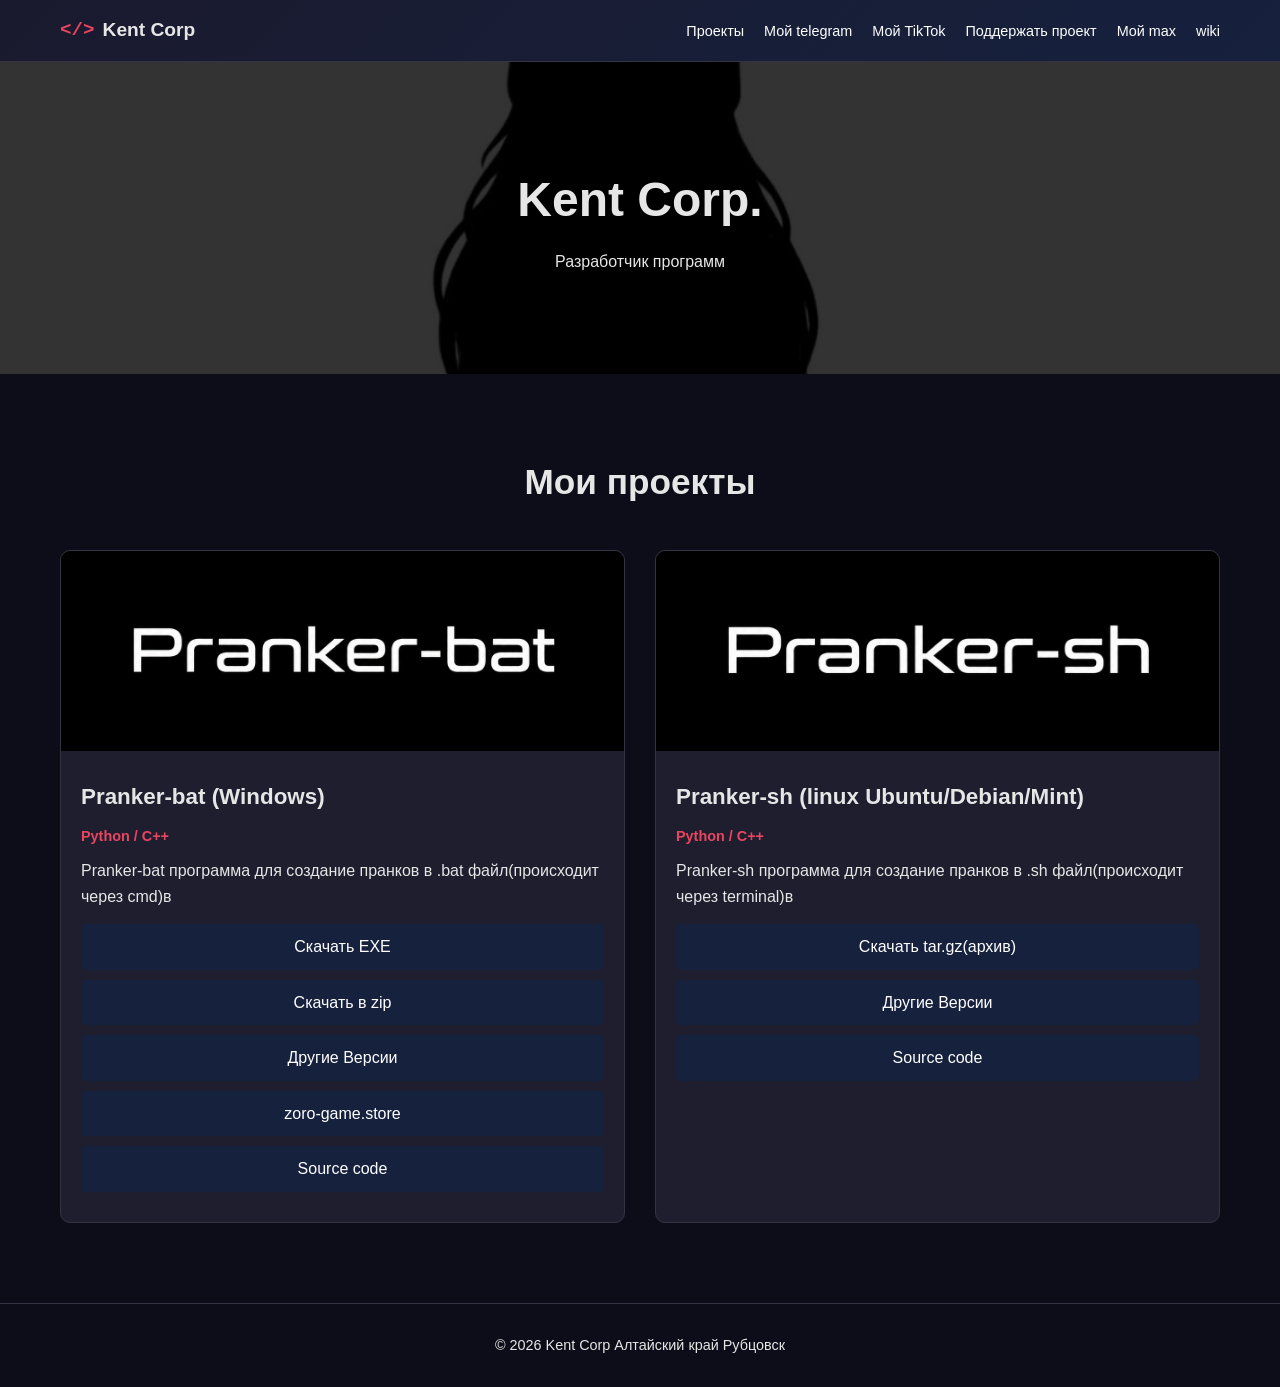
==== index.html @ 5c075c98 "Update index.html" ====
<!DOCTYPE html>
<html lang="ru">
<head>
    <meta charset="UTF-8">
    <meta name="viewport" content="width=device-width, initial-scale=1.0">
    <title>Kent Corp - Разработчик</title>
    <link rel="stylesheet" href="style.css">
</head>

<body>

<header>
    <div class="container header-content">
        <div class="logo"><span class="logo-icon">&lt;/&gt;</span> Kent Corp</div>
        <nav>
            <ul>
                <li><a href="#projects">Проекты</a></li>
                <li><a href="https://t.me/kentrutg" target="_blank">Мой telegram</a></li>
                <li><a href="https://www.tiktok.com/@kurtcobain1994271?_r=1&_t=ZP-93O1RYBS8oJ" target="_blank">Мой TikTok</a></li>
                <li><a href="https://dalink.to/kentrudan" target="_blank">Поддержать проект</a></li>
                <li><a href="https://max.ru/join/xBeHFvSPPr054zHDJjLPJh2QBmVcwdkE9SrwBFp0hgk" target="_blank">Мой max</a></li>
                <li><a href="https://kentrugit.github.io/wiki/"class="back-button">wiki</a></li>
            </ul>
        </nav>
    </div>
</header>

<section class="hero">
    <h1>Kent Corp.</h1>
    <p>Разработчик программ</p>
</section>

<section id="projects" class="projects">
    <div class="container">
        <h2 class="section-title">Мои проекты</h2>

        <div class="project-grid">
            
            <div class="project-card">
                <div class="project-image">
                    <img src="prank-bat-ico.png" alt="PrankMaster">
                </div>
                <div class="project-content">
                    <h3 class="project-title">Pranker-bat (Windows)</h3>
                    <div class="project-tech">Python / C++</div>
                    <p>Pranker-bat программа для создание пранков в .bat файл(происходит через cmd)в</p>
                    <div class="download-links">
                        <a href="https://github.com/kentrugithud/Pranker/releases/download/1.6.5/Pranker_bat_Setup.exe">Скачать EXE</a>
                        <a href="https://github.com/kentrugithud/Pranker/releases/download/1.6.5/Pranker-bat.zip">Скачать в zip</a>
                        <a href="https://github.com/kentrugithud/Pranker/releases">Другие Версии</a>
                        <a href="https://zoro-game.store/pages/game/game.html?id=25">zoro-game.store</a>
                        <a href="https://github.com/kentrugithud/Pranker">Source code</a>
                    </div>
                </div>
            </div>

               <div class="project-card">
                <div class="project-image">
                    <img src="logo-sh.png" alt="PrankMaster">
                </div>
                <div class="project-content">
                    <h3 class="project-title">Pranker-sh (linux Ubuntu/Debian/Mint)</h3>
                    <div class="project-tech">Python / C++</div>
                    <p>Pranker-sh программа для создание пранков в .sh файл(происходит через terminal)в</p>
                    <div class="download-links">
                        <a href="https://github.com/kentrugithud/Pranker-linux/releases/download/1.6.5/Pranker-sh.tar.gz">Скачать tar.gz(архив)</a>
                        <a href="https://github.com/kentrugithud/Pranker-linux/releases">Другие Версии</a>
                        <a href="https://github.com/kentrugithud/Pranker-linux">Source code</a>
                    </div>
                </div>
            </div>

        </div>
    </div>
</section>

<footer>
    © 2026 Kent Corp
    Алтайский край Рубцовск
</footer>

</body>
</html>
---- style.css ----
* {
    margin: 0;
    padding: 0;
    box-sizing: border-box;
    font-family: 'Segoe UI', Tahoma, Geneva, Verdana, sans-serif;
}

:root {
    --primary-color: #1a1a2e;
    --secondary-color: #16213e;
    --accent-color: #e94560;
    --dark-color: #0d0d1a;
    --bg-color: #121212;
    --card-bg: #1e1e2e;
    --border-color: #333344;
    --text-color: #e6e6e6;
}

body {
    background: var(--bg-color);
    color: var(--text-color);
    line-height: 1.6;
}

.container {
    max-width: 1200px;
    margin: auto;
    padding: 0 20px;
}

/* Шапка */
header {
    background: linear-gradient(135deg, var(--primary-color), var(--secondary-color));
    padding: 15px 0;
    position: sticky;
    top: 0;
    z-index: 100;
    border-bottom: 1px solid var(--border-color);
}

.header-content {
    display: flex;
    justify-content: space-between;
    align-items: center;
}

.logo {
    font-weight: bold;
    font-size: 1.2rem;
    display: flex;
    align-items: center;
}

.logo-icon {
    color: var(--accent-color);
    margin-right: 8px;
    font-family: monospace;
}

nav ul {
    display: flex;
    list-style: none;
    align-items: center;
}

nav ul li {
    margin-left: 20px;
}

nav ul a {
    color: white;
    text-decoration: none;
    font-size: 0.9rem;
    transition: 0.3s;
}

nav ul a:hover {
    color: var(--accent-color);
}

/* Hero секция */
.hero {
    padding: 100px 20px;
    text-align: center;
    background: linear-gradient(rgba(0,0,0,.8), rgba(0,0,0,.8)),
                url("logoKC.jpg");
    background-size: cover;
    background-position: center;
}

.hero h1 {
    font-size: 3rem;
    margin-bottom: 10px;
}

/* Проекты */
section {
    padding: 80px 0;
}

.section-title {
    text-align: center;
    font-size: 2.2rem;
    margin-bottom: 40px;
}

.projects {
    background: var(--dark-color);
}

.project-grid {
    display: grid;
    grid-template-columns: repeat(auto-fit, minmax(300px, 1fr));
    gap: 30px;
}

.project-card {
    background: var(--card-bg);
    border-radius: 10px;
    overflow: hidden;
    border: 1px solid var(--border-color);
    transition: transform .3s;
    display: flex;
    flex-direction: column;
}

.project-card:hover {
    transform: translateY(-8px);
}

.project-image img {
    width: 100%;
    height: 200px;
    object-fit: cover;
}

.project-content {
    padding: 20px;
    flex-grow: 1;
}

.project-title {
    font-size: 1.4rem;
    margin-bottom: 10px;
}

.project-tech {
    color: var(--accent-color);
    margin-bottom: 10px;
    font-weight: bold;
    font-size: 0.9rem;
}

.download-links {
    margin-top: 15px;
}

.download-links a {
    display: block;
    background: var(--secondary-color);
    color: white;
    padding: 10px;
    text-align: center;
    border-radius: 5px;
    margin-bottom: 10px;
    text-decoration: none;
    transition: background 0.3s;
}

.download-links a:hover {
    background: var(--accent-color);
}

/* Футер */
footer {
    text-align: center;
    padding: 30px;
    background: var(--dark-color);
    border-top: 1px solid var(--border-color);
    font-size: 0.9rem;
}

/* Адаптивность */
@media (max-width: 768px) {
    .header-content {
        flex-direction: column;
        gap: 15px;
    }

    nav ul {
        flex-wrap: wrap;
        justify-content: center;
    }

    nav ul li {
        margin: 5px 10px;
    }
}
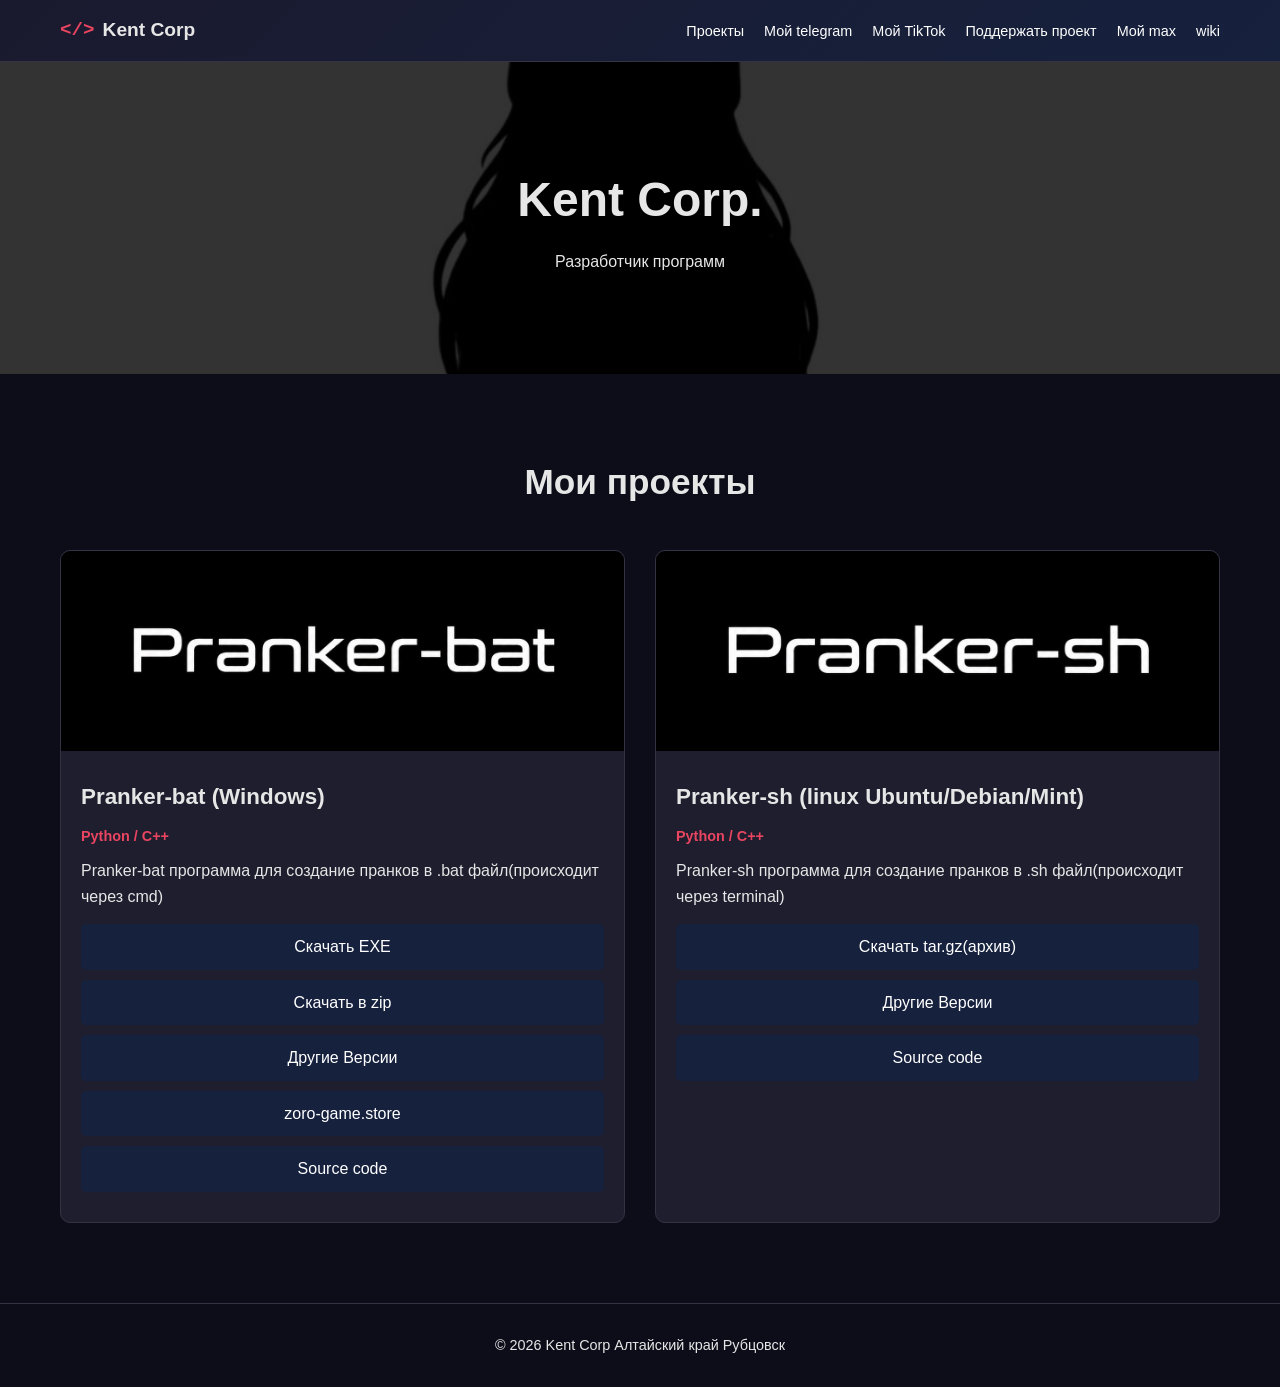
==== commit b3337c5a: "Fix HTML encoding issues in index.html" ====
--- a/index.html
+++ b/index.html
@@ -43,7 +43,7 @@
                 <div class="project-content">
                     <h3 class="project-title">Pranker-bat (Windows)</h3>
                     <div class="project-tech">Python / C++</div>
-                    <p>Pranker-bat программа для создание пранков в .bat файл(происходит через cmd)в</p>
+                    <p>Pranker-bat программа для создание пранков в .bat файл(происходит через cmd)</p>
                     <div class="download-links">
                         <a href="https://github.com/kentrugithud/Pranker/releases/download/1.6.5/Pranker_bat_Setup.exe">Скачать EXE</a>
                         <a href="https://github.com/kentrugithud/Pranker/releases/download/1.6.5/Pranker-bat.zip">Скачать в zip</a>
@@ -61,7 +61,7 @@
                 <div class="project-content">
                     <h3 class="project-title">Pranker-sh (linux Ubuntu/Debian/Mint)</h3>
                     <div class="project-tech">Python / C++</div>
-                    <p>Pranker-sh программа для создание пранков в .sh файл(происходит через terminal)в</p>
+                    <p>Pranker-sh программа для создание пранков в .sh файл(происходит через terminal)</p>
                     <div class="download-links">
                         <a href="https://github.com/kentrugithud/Pranker-linux/releases/download/1.6.5/Pranker-sh.tar.gz">Скачать tar.gz(архив)</a>
                         <a href="https://github.com/kentrugithud/Pranker-linux/releases">Другие Версии</a>
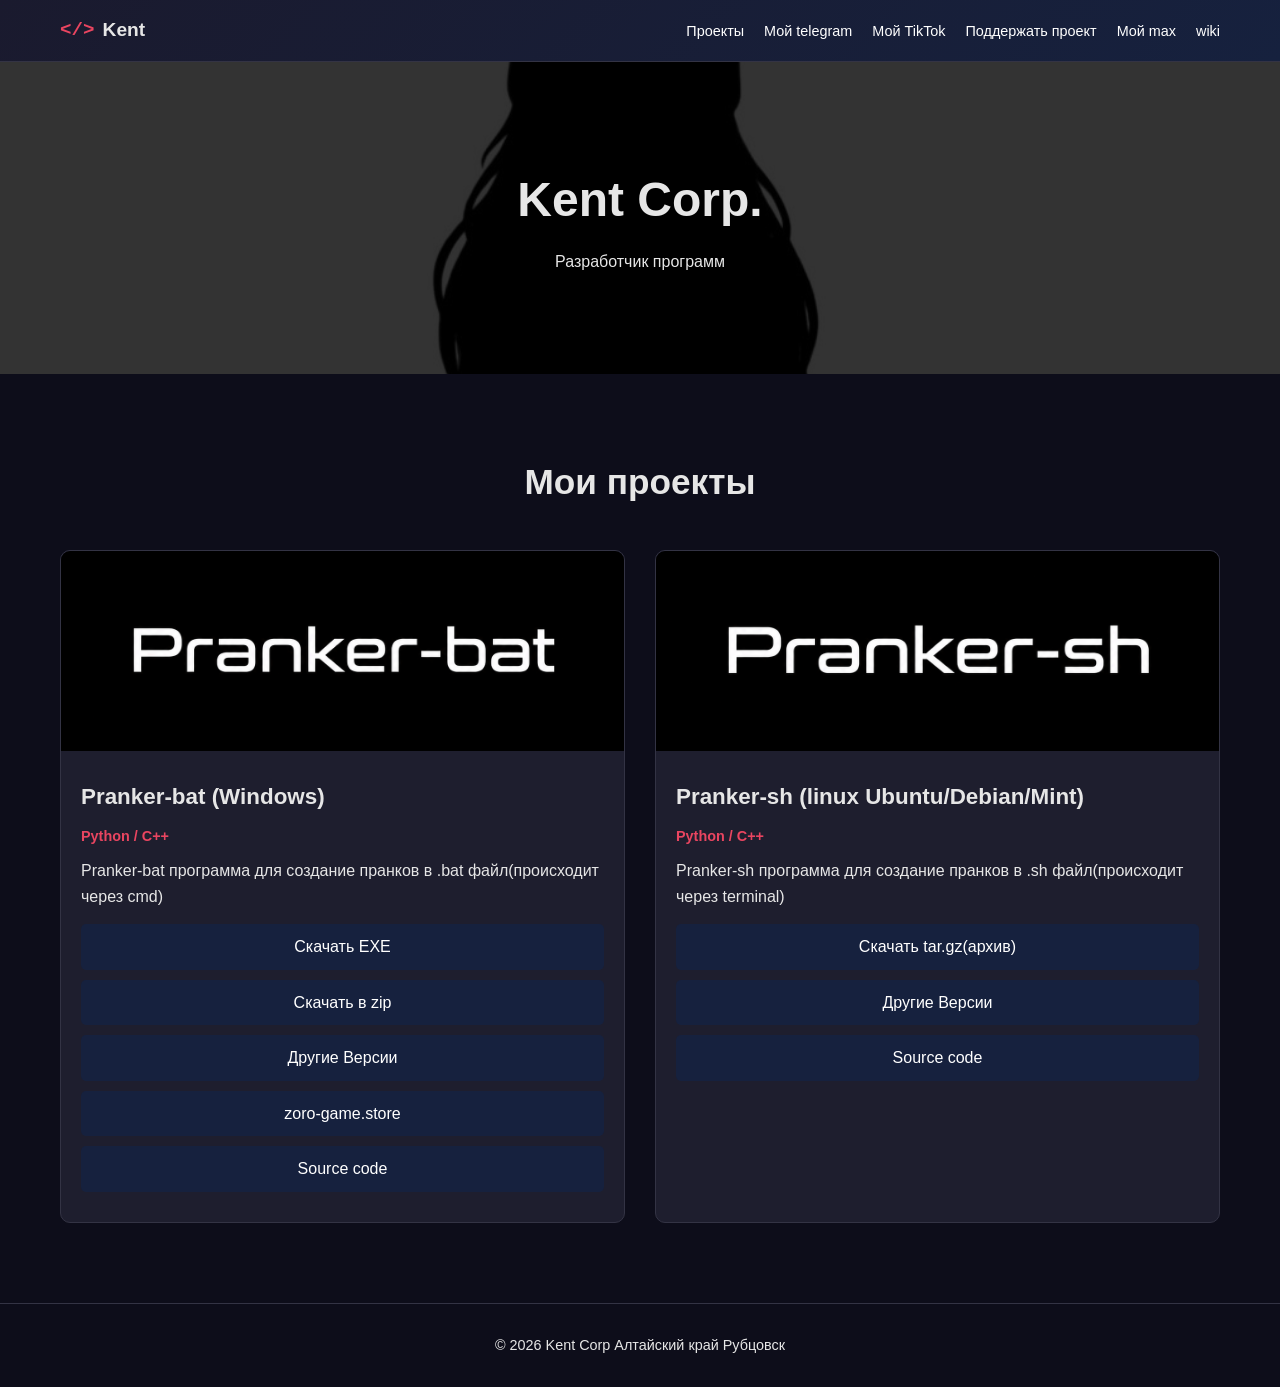
==== commit c3d3f580: "Update index.html" ====
--- a/index.html
+++ b/index.html
@@ -3,7 +3,7 @@
 <head>
     <meta charset="UTF-8">
     <meta name="viewport" content="width=device-width, initial-scale=1.0">
-    <title>Kent Corp - Разработчик</title>
+    <title>Kent - Разработчик</title>
     <link rel="stylesheet" href="style.css">
 </head>
 
@@ -11,7 +11,7 @@
 
 <header>
     <div class="container header-content">
-        <div class="logo"><span class="logo-icon">&lt;/&gt;</span> Kent Corp</div>
+        <div class="logo"><span class="logo-icon">&lt;/&gt;</span> Kent </div>
         <nav>
             <ul>
                 <li><a href="#projects">Проекты</a></li>
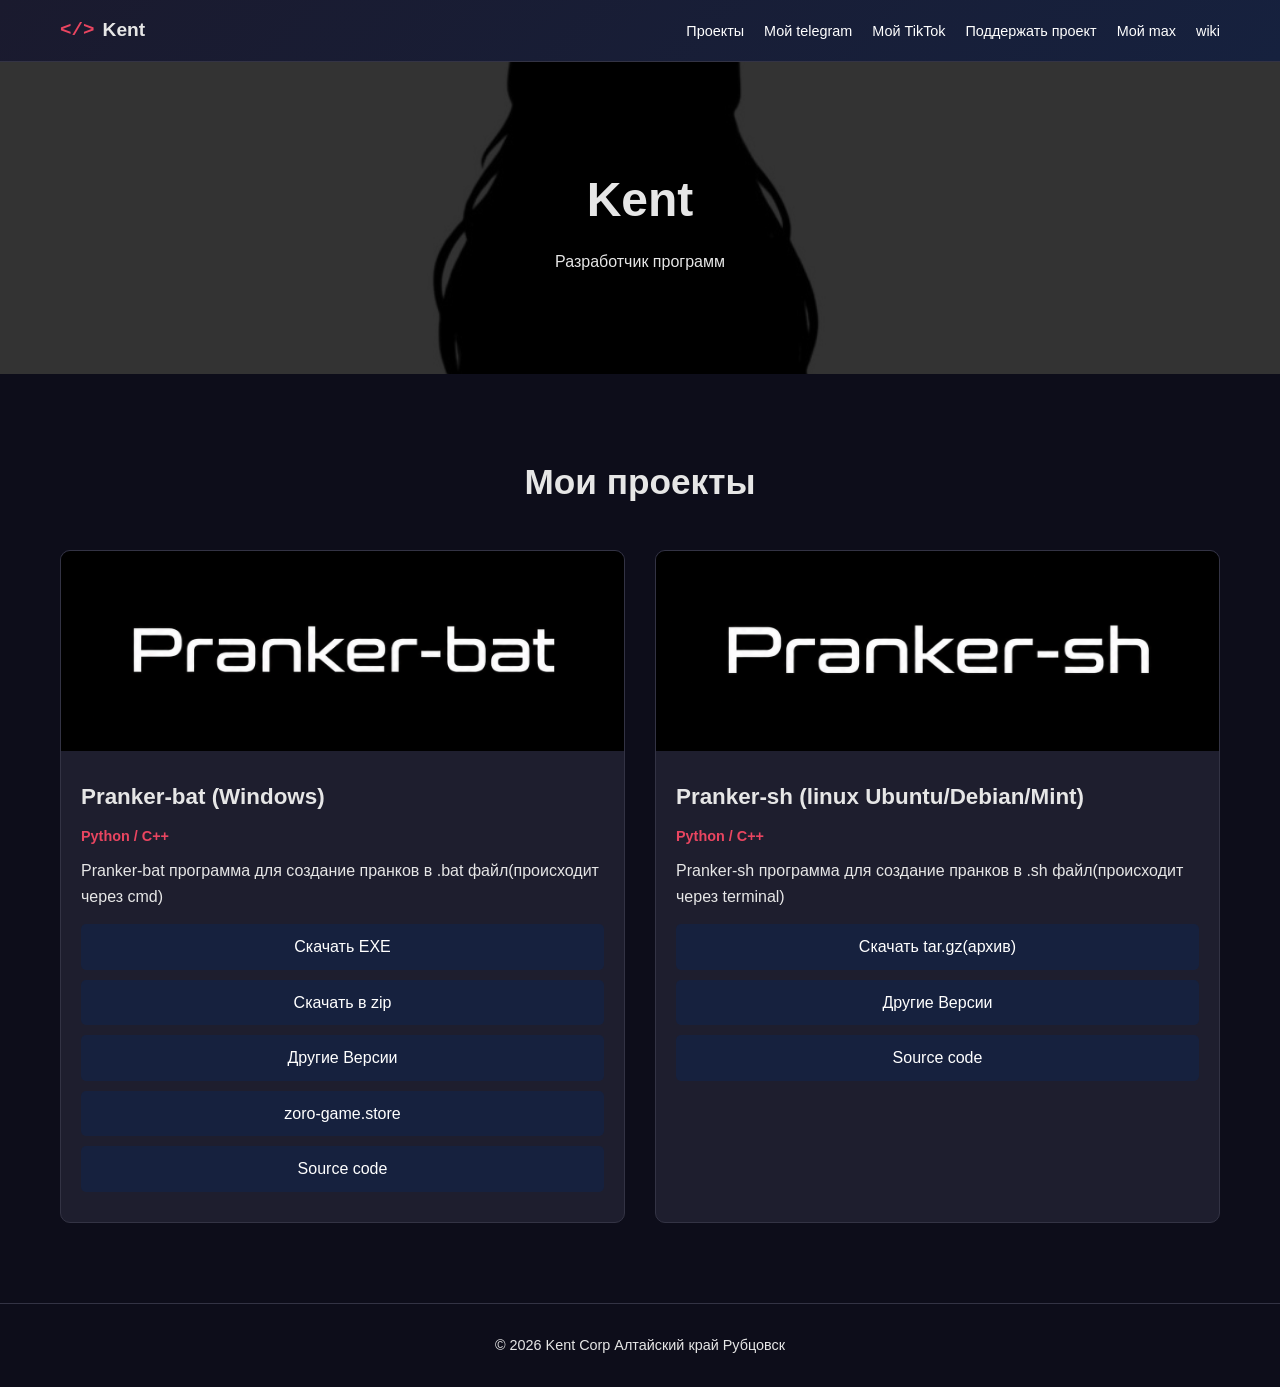
==== commit bbbfd4e3: "Update index.html" ====
--- a/index.html
+++ b/index.html
@@ -26,7 +26,7 @@
 </header>
 
 <section class="hero">
-    <h1>Kent Corp.</h1>
+    <h1>Kent</h1>
     <p>Разработчик программ</p>
 </section>
 
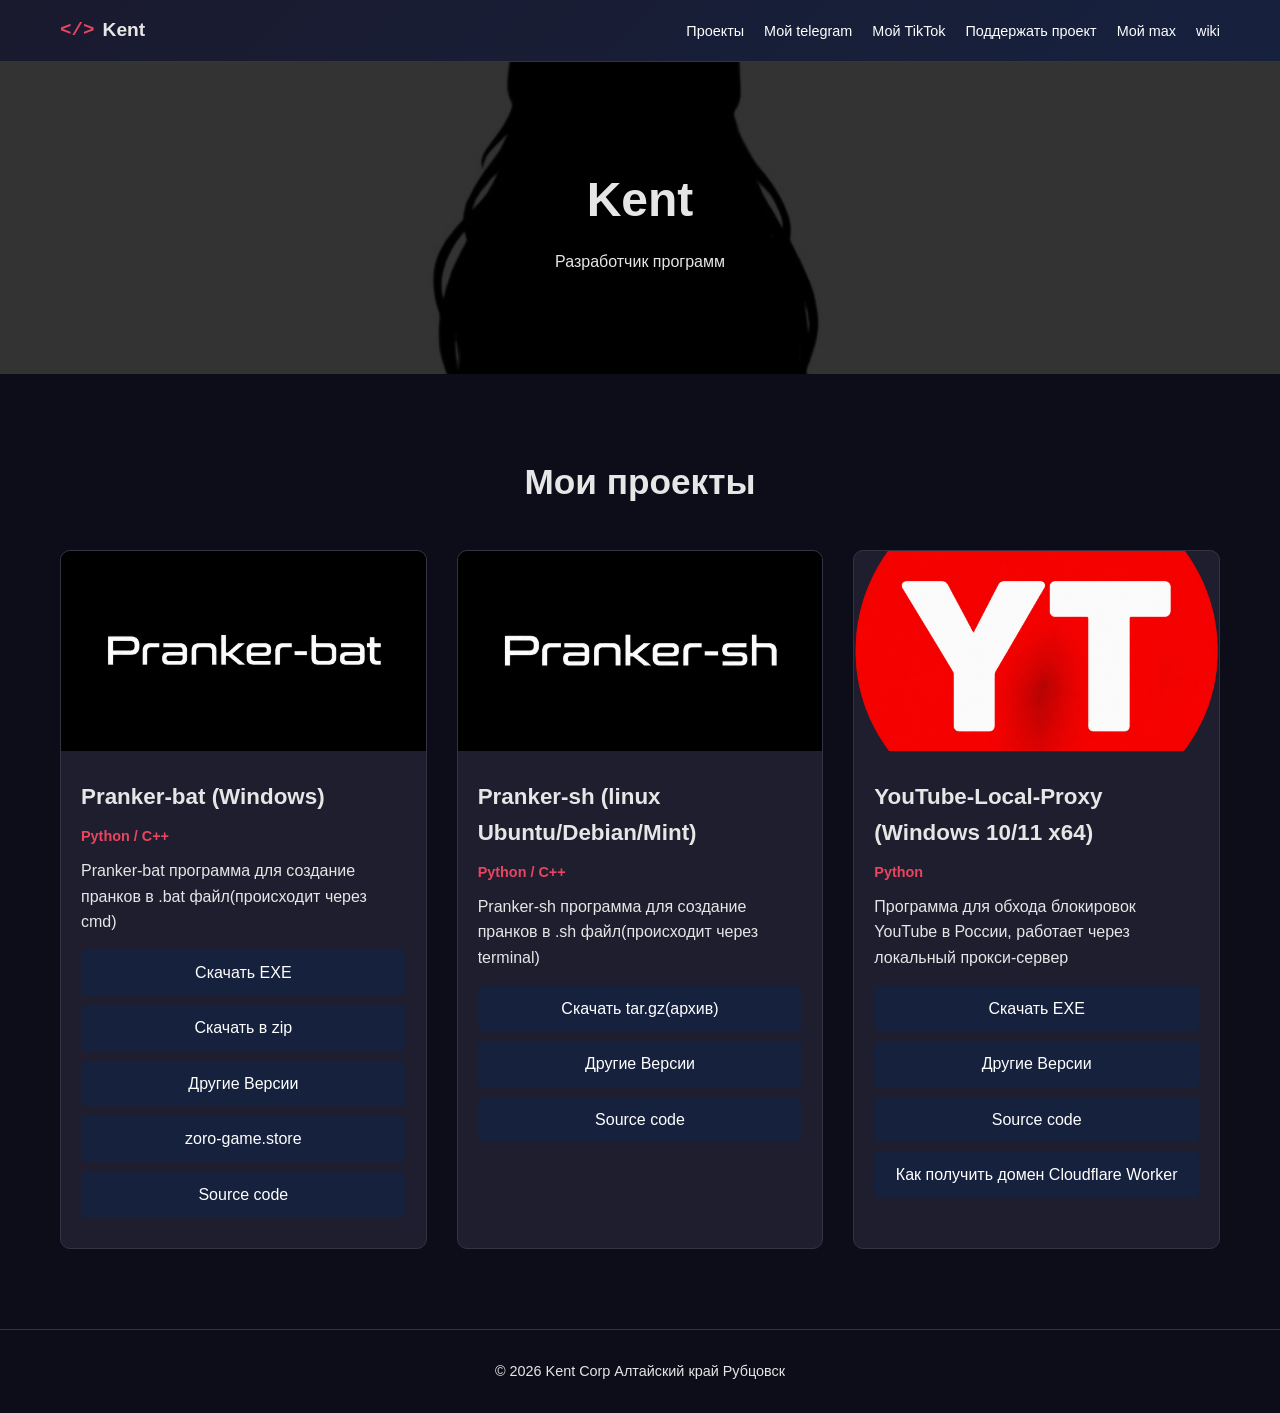
==== commit 8ce0c2ad: "Format HTML document and update project details" ====
--- a/index.html
+++ b/index.html
@@ -18,7 +18,7 @@
                 <li><a href="https://t.me/kentrutg" target="_blank">Мой telegram</a></li>
                 <li><a href="https://www.tiktok.com/@kurtcobain1994271?_r=1&_t=ZP-93O1RYBS8oJ" target="_blank">Мой TikTok</a></li>
                 <li><a href="https://dalink.to/kentrudan" target="_blank">Поддержать проект</a></li>
-                <li><a href="https://max.ru/join/xBeHFvSPPr054zHDJjLPJh2QBmVcwdkE9SrwBFp0hgk" target="_blank">Мой max</a></li>
+                <li><a href="https://max.ru/channel_kentRub" target="_blank">Мой max</a></li>
                 <li><a href="https://kentrugit.github.io/wiki/"class="back-button">wiki</a></li>
             </ul>
         </nav>
@@ -70,6 +70,23 @@
                 </div>
             </div>
 
+            <div class="project-card">
+                <div class="project-image">
+                    <img src="YTLP.png" alt="YTLP">
+                </div>
+                <div class="project-content">
+                    <h3 class="project-title">YouTube-Local-Proxy (Windows 10/11 x64)</h3>
+                    <div class="project-tech">Python</div>
+                    <p>Программа для обхода блокировок YouTube в России, работает через локальный прокси-сервер </p>
+                    <div class="download-links">
+                        <a href="https://github.com/kentrugithud/YouTube-Local-Proxy/releases/download/1.0/YT-Local-Proxy.exe">Скачать EXE</a>
+                        <a href="https://github.com/kentrugithud/YouTube-Local-Proxy/releases">Другие Версии</a>
+                        <a href="https://github.com/kentrugithud/YouTube-Local-Proxy">Source code</a>
+                        <a href="https://kentrugit.github.io/cfw-ytlp/">Как получить домен Cloudflare Worker</a>
+                    </div>
+                </div>
+            </div>
+
         </div>
     </div>
 </section>
